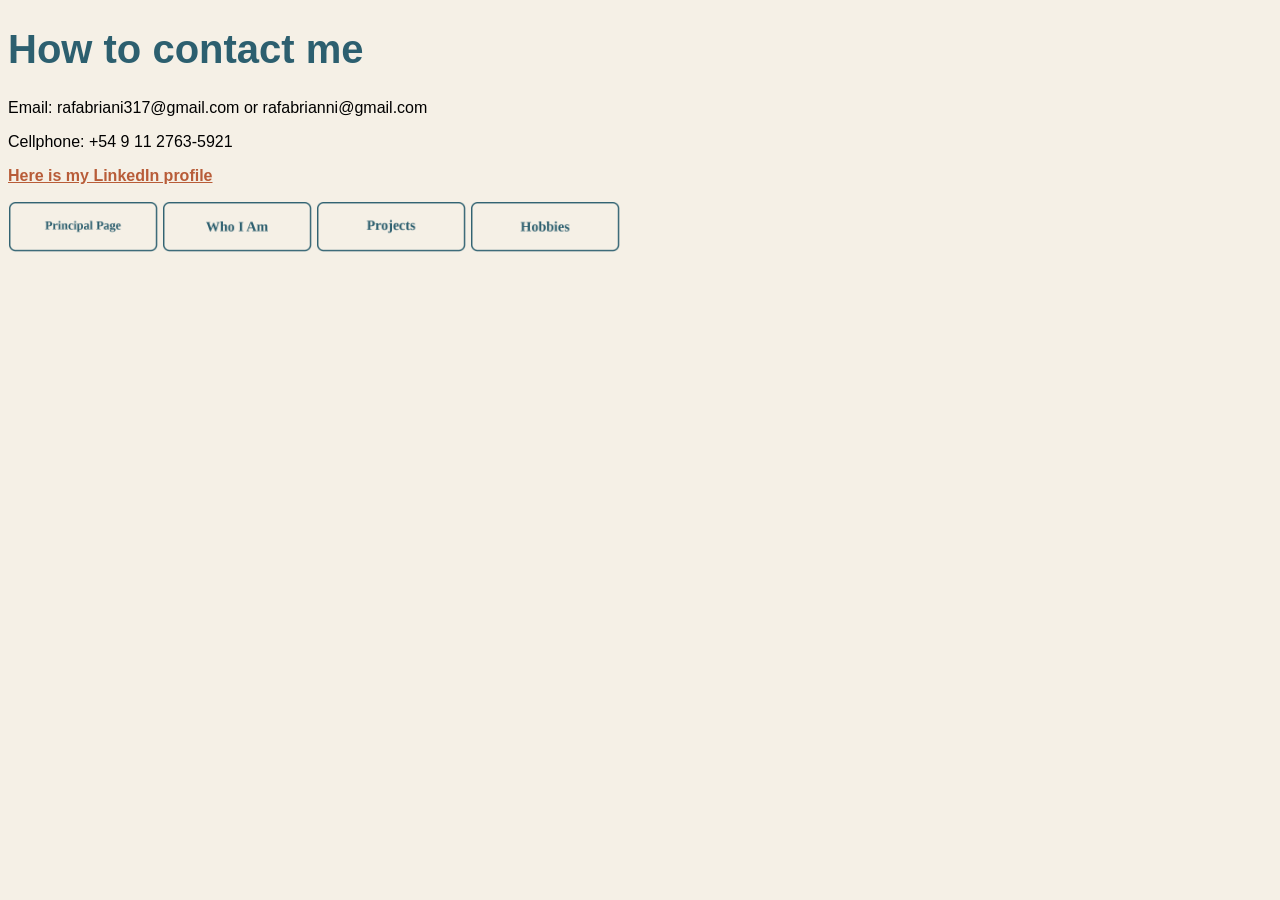
==== contact.html @ 73ac0fc0 "feat: inicializar estructura de carpetas" ====
<!DOCTYPE html>
<html lang="en">
    <head>
        <title>Contacts</title> 
        <meta charset="UTF-8"/> 
        <meta name="viewport" content="width=device-width, initial-scale=1.0"> 
        <link rel="stylesheet" href="css/style-contact.css"> 
    </head>
    
    <body>
        <main>
            <h1>How to contact me</h1>
            <p>Email: rafabriani317@gmail.com or rafabrianni@gmail.com</p>
            <p>Cellphone: +54 9 11 2763-5921</p>
            <p>
                <a href="https://www.linkedin.com/in/rafael-b-5506aa42a" target="_blank">Here is my LinkedIn profile</a>
            </p>
        </main>
        
        <nav>
            <a href="index.html"><img src="imagenes-pdfs/principal-page.png" alt="Principal Page" width="150"></a>
            <a href="who-i-am.html"><img src="imagenes-pdfs/who-i-am.png" alt="Who I Am" width="150"></a>
            <a href="projects.html"><img src="imagenes-pdfs/projects.png" alt="Projects" width="150"></a>
            <a href="interests-y-hobbies.html"><img src="imagenes-pdfs/hobbies.png" alt="Interests and Hobbies" width="150"></a>
        </nav>
    </body>
</html>
---- css/style-contact.css ----
body {
    background-color: #F5F0E6;
}

h1 {
    color: #2C5F6F;
    font-family: 'Quicksand', sans-serif;
    font-size: 40px;
    font-weight: 700;
}

p {
    font-family: 'Quicksand', sans-serif;
    font-size: 16px;
    font-weight: 400;
}

a {
    color: #B85C38;
    font-family: 'Quicksand', sans-serif;
    font-size: 16px;
    font-weight: 700;
}
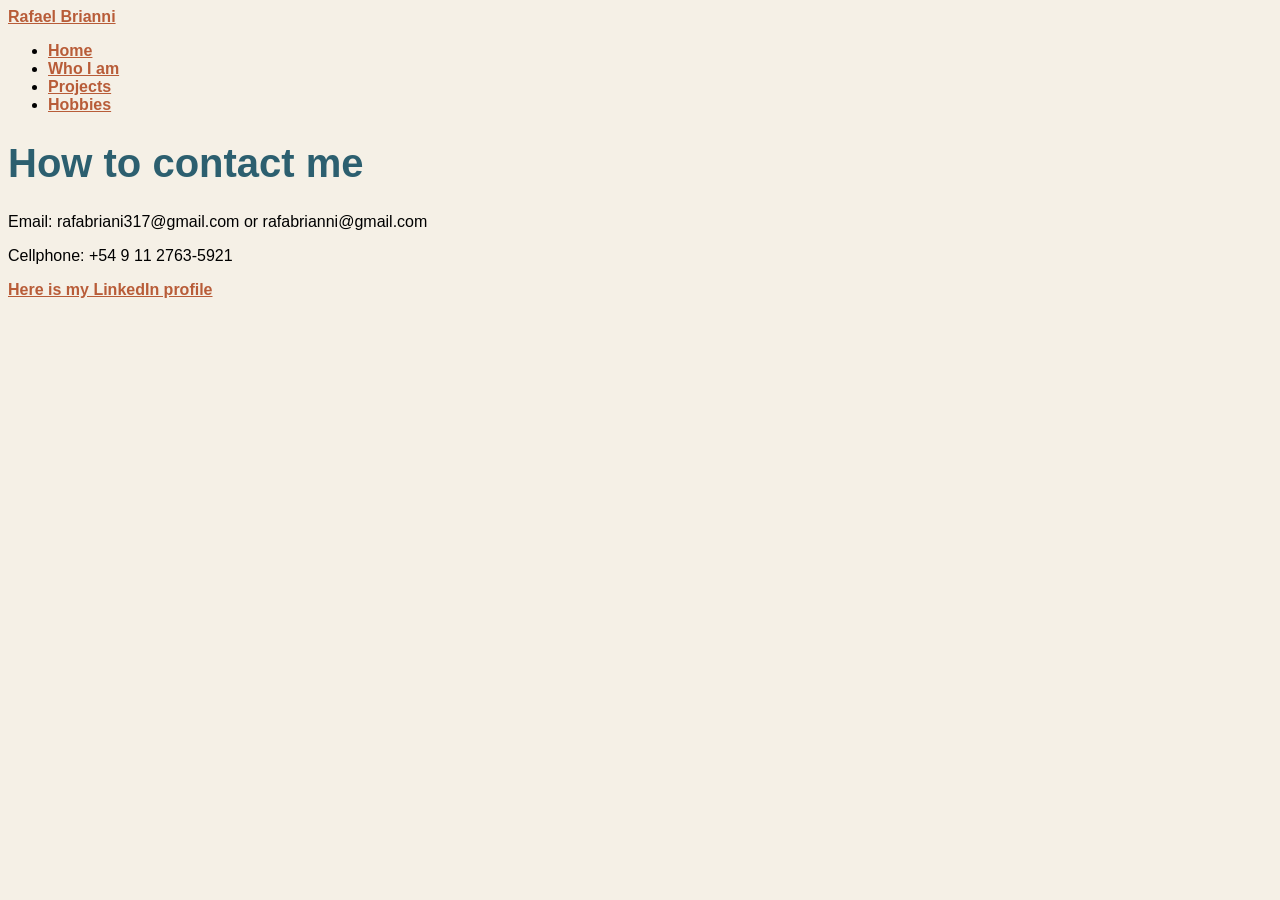
==== commit 96269a2a: "correccion del nav" ====
--- a/contact.html
+++ b/contact.html
@@ -8,6 +8,18 @@
     </head>
     
     <body>
+        <header>
+            <nav>
+                <a href="index.html" class="logo">Rafael Brianni</a>
+                <ul>
+                    <li><a href="index.html">Home</a></li>
+                    <li><a href="who-i-am.html">Who I am</a></li>
+                    <li><a href="projects.html">Projects</a></li>
+                    <li><a href="interests-y-hobbies.html">Hobbies</a></li>
+                </ul>
+            </nav>
+        </header>
+
         <main>
             <h1>How to contact me</h1>
             <p>Email: rafabriani317@gmail.com or rafabrianni@gmail.com</p>
@@ -16,12 +28,5 @@
                 <a href="https://www.linkedin.com/in/rafael-b-5506aa42a" target="_blank">Here is my LinkedIn profile</a>
             </p>
         </main>
-        
-        <nav>
-            <a href="index.html"><img src="imagenes-pdfs/principal-page.png" alt="Principal Page" width="150"></a>
-            <a href="who-i-am.html"><img src="imagenes-pdfs/who-i-am.png" alt="Who I Am" width="150"></a>
-            <a href="projects.html"><img src="imagenes-pdfs/projects.png" alt="Projects" width="150"></a>
-            <a href="interests-y-hobbies.html"><img src="imagenes-pdfs/hobbies.png" alt="Interests and Hobbies" width="150"></a>
-        </nav>
     </body>
 </html>
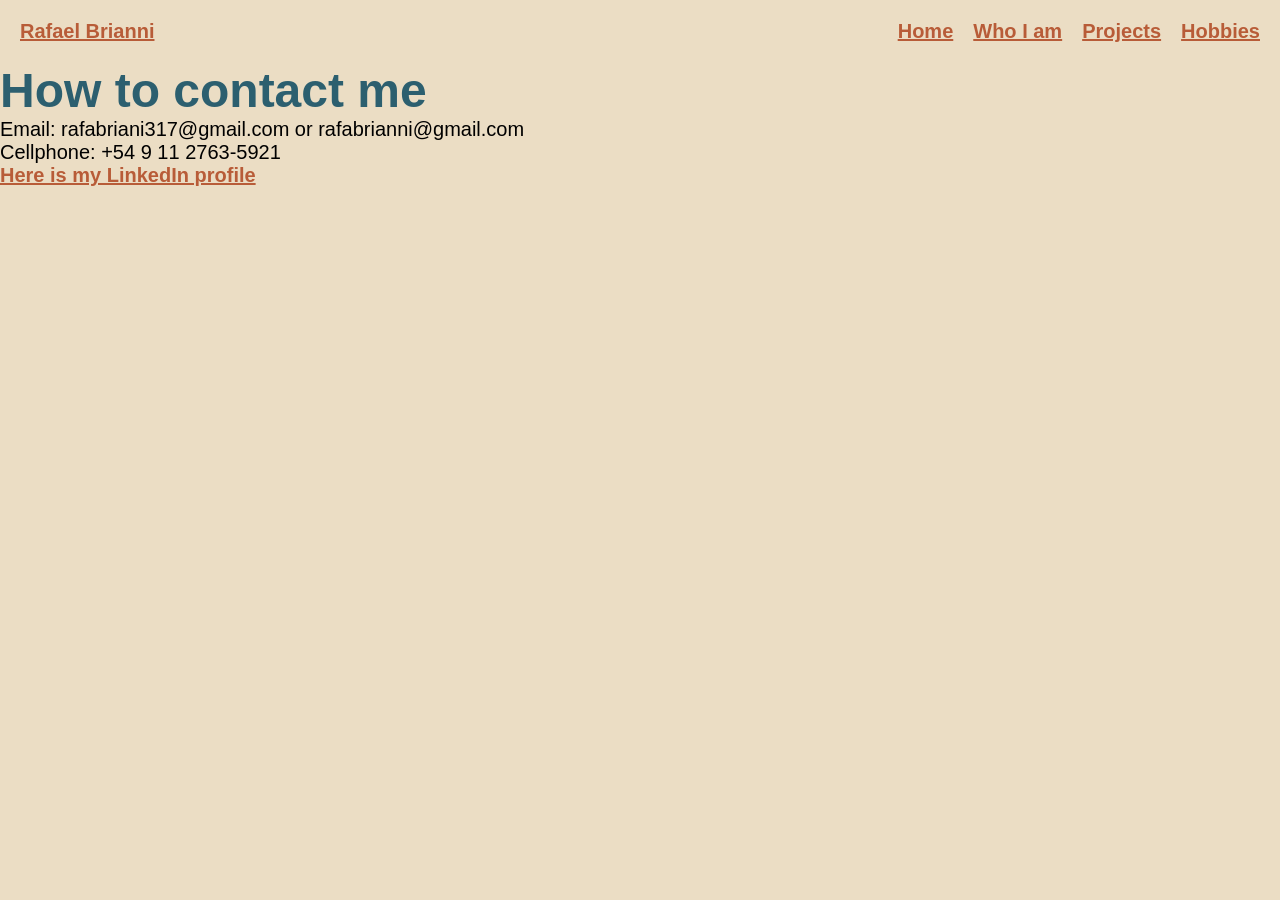
==== commit 5ddbb1e1: "ultimos cambios" ====
--- a/contact.html
+++ b/contact.html
@@ -1,32 +1,32 @@
-<!DOCTYPE html>
-<html lang="en">
-    <head>
-        <title>Contacts</title> 
-        <meta charset="UTF-8"/> 
-        <meta name="viewport" content="width=device-width, initial-scale=1.0"> 
-        <link rel="stylesheet" href="css/style-contact.css"> 
-    </head>
-    
-    <body>
-        <header>
-            <nav>
-                <a href="index.html" class="logo">Rafael Brianni</a>
-                <ul>
-                    <li><a href="index.html">Home</a></li>
-                    <li><a href="who-i-am.html">Who I am</a></li>
-                    <li><a href="projects.html">Projects</a></li>
-                    <li><a href="interests-y-hobbies.html">Hobbies</a></li>
-                </ul>
-            </nav>
-        </header>
-
-        <main>
-            <h1>How to contact me</h1>
-            <p>Email: rafabriani317@gmail.com or rafabrianni@gmail.com</p>
-            <p>Cellphone: +54 9 11 2763-5921</p>
-            <p>
-                <a href="https://www.linkedin.com/in/rafael-b-5506aa42a" target="_blank">Here is my LinkedIn profile</a>
-            </p>
-        </main>
-    </body>
+<!DOCTYPE html>
+<html lang="en">
+    <head>
+        <title>Contacts</title> 
+        <meta charset="UTF-8"/> 
+        <meta name="viewport" content="width=device-width, initial-scale=1.0"> 
+        <link rel="stylesheet" href="css/style-contact.css"> 
+    </head>
+    
+    <body>
+        <header>
+            <nav>
+                <a href="index.html">Rafael Brianni</a>
+                <ul>
+                    <li><a href="index.html">Home</a></li>
+                    <li><a href="who-i-am.html">Who I am</a></li>
+                    <li><a href="projects.html">Projects</a></li>
+                    <li><a href="interests-y-hobbies.html">Hobbies</a></li>
+                </ul>
+            </nav>
+        </header>
+
+        <main>
+            <h1>How to contact me</h1>
+            <p>Email: rafabriani317@gmail.com or rafabrianni@gmail.com</p>
+            <p>Cellphone: +54 9 11 2763-5921</p>
+            <p>
+                <a href="https://www.linkedin.com/in/rafael-b-5506aa42a" target="_blank">Here is my LinkedIn profile</a>
+            </p>
+        </main>
+    </body>
 </html>
--- a/css/style-contact.css
+++ b/css/style-contact.css
@@ -1,23 +1,39 @@
-body {
-    background-color: #F5F0E6;
-}
-
-h1 {
-    color: #2C5F6F;
-    font-family: 'Quicksand', sans-serif;
-    font-size: 40px;
-    font-weight: 700;
-}
-
-p {
-    font-family: 'Quicksand', sans-serif;
-    font-size: 16px;
-    font-weight: 400;
-}
-
-a {
-    color: #B85C38;
-    font-family: 'Quicksand', sans-serif;
-    font-size: 16px;
-    font-weight: 700;
-}
+* { margin: 0; padding: 0; box-sizing: border-box; }
+
+body {
+    background-color: #EBDDC4;
+}
+
+h1 {
+    color: #2C5F6F;
+    font-family: 'Quicksand', sans-serif;
+    font-size: 48px;
+    font-weight: 700;
+}
+
+p {
+    font-family: 'Quicksand', sans-serif;
+    font-size: 20px;
+    font-weight: 400;
+}
+
+a {
+    color: #B85C38;
+    font-family: 'Quicksand', sans-serif;
+    font-size: 20px;
+    font-weight: 700;
+}
+
+nav {
+    display: flex;
+    justify-content: space-between;
+    align-items: center;
+    padding: 20px;
+}
+
+nav ul {
+    display: flex;
+    align-items: center;
+    gap: 20px;
+    list-style: none;
+}
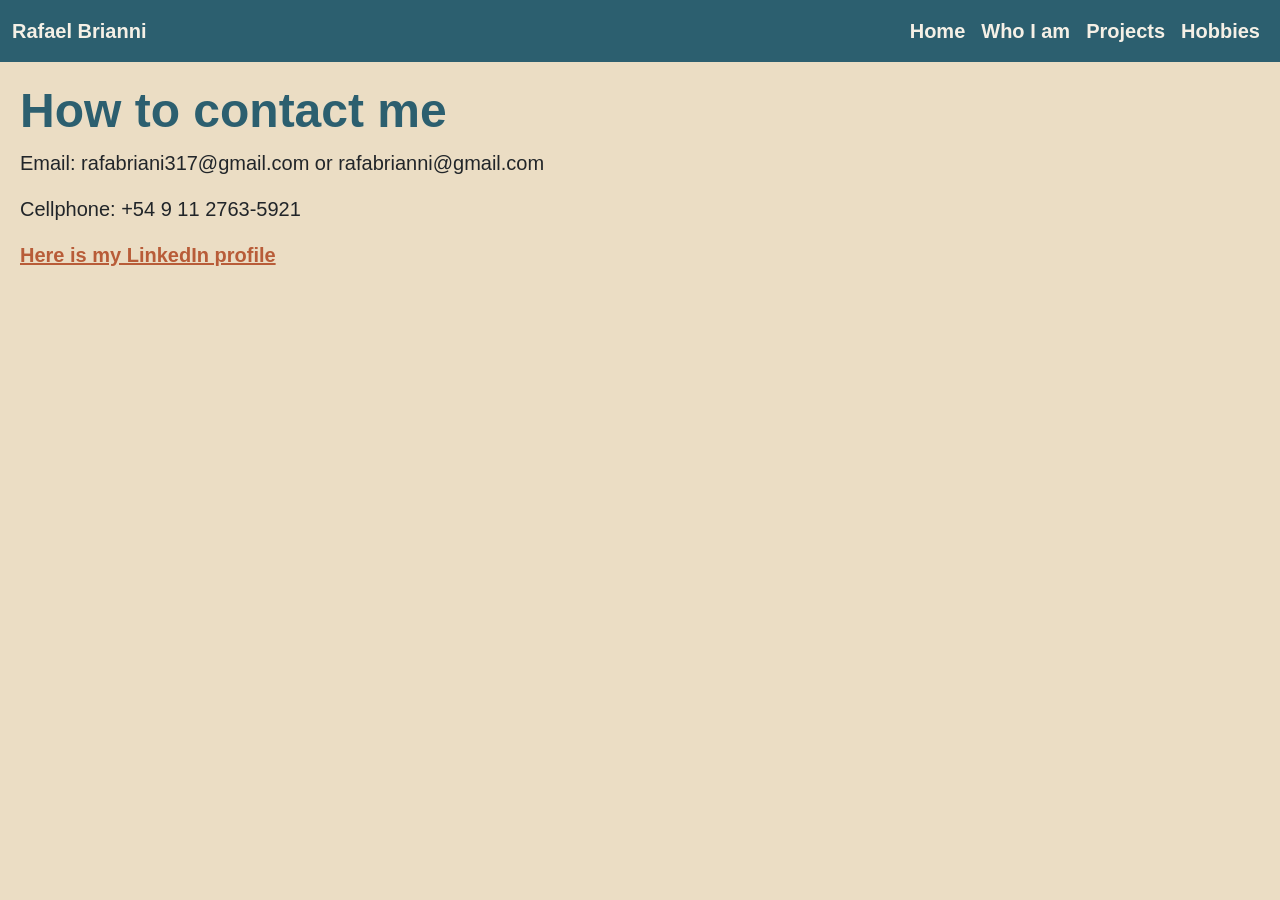
==== commit 5863fd9c: "preentrega 4" ====
--- a/contact.html
+++ b/contact.html
@@ -4,19 +4,27 @@
         <title>Contacts</title> 
         <meta charset="UTF-8"/> 
         <meta name="viewport" content="width=device-width, initial-scale=1.0"> 
+        <link rel="stylesheet" href="https://cdn.jsdelivr.net/npm/bootstrap@5.3.3/dist/css/bootstrap.min.css">
         <link rel="stylesheet" href="css/style-contact.css"> 
     </head>
     
     <body>
         <header>
-            <nav>
-                <a href="index.html">Rafael Brianni</a>
-                <ul>
-                    <li><a href="index.html">Home</a></li>
-                    <li><a href="who-i-am.html">Who I am</a></li>
-                    <li><a href="projects.html">Projects</a></li>
-                    <li><a href="interests-y-hobbies.html">Hobbies</a></li>
-                </ul>
+            <nav class="navbar navbar-expand-lg">
+                <div class="container-fluid">
+                    <a class="navbar-brand" href="index.html">Rafael Brianni</a>
+                    <button class="navbar-toggler" type="button" data-bs-toggle="collapse" data-bs-target="#menu" aria-controls="menu" aria-expanded="false" aria-label="Toggle navigation">
+                        <span class="navbar-toggler-icon"></span>
+                    </button>
+                    <div class="collapse navbar-collapse" id="menu">
+                        <ul class="navbar-nav ms-auto">
+                            <li class="nav-item"><a class="nav-link" href="index.html">Home</a></li>
+                            <li class="nav-item"><a class="nav-link" href="who-i-am.html">Who I am</a></li>
+                            <li class="nav-item"><a class="nav-link" href="projects.html">Projects</a></li>
+                            <li class="nav-item"><a class="nav-link" href="interests-y-hobbies.html">Hobbies</a></li>
+                        </ul>
+                    </div>
+                </div>
             </nav>
         </header>
 
@@ -28,5 +36,6 @@
                 <a href="https://www.linkedin.com/in/rafael-b-5506aa42a" target="_blank">Here is my LinkedIn profile</a>
             </p>
         </main>
+        <script src="https://cdn.jsdelivr.net/npm/bootstrap@5.3.3/dist/js/bootstrap.bundle.min.js"></script>
     </body>
 </html>
--- a/css/style-contact.css
+++ b/css/style-contact.css
@@ -1,39 +1,82 @@
-* { margin: 0; padding: 0; box-sizing: border-box; }
-
-body {
-    background-color: #EBDDC4;
-}
-
-h1 {
-    color: #2C5F6F;
-    font-family: 'Quicksand', sans-serif;
-    font-size: 48px;
-    font-weight: 700;
-}
-
-p {
-    font-family: 'Quicksand', sans-serif;
-    font-size: 20px;
-    font-weight: 400;
-}
-
-a {
-    color: #B85C38;
-    font-family: 'Quicksand', sans-serif;
-    font-size: 20px;
-    font-weight: 700;
-}
-
-nav {
-    display: flex;
-    justify-content: space-between;
-    align-items: center;
-    padding: 20px;
-}
-
-nav ul {
-    display: flex;
-    align-items: center;
-    gap: 20px;
-    list-style: none;
-}
+* { margin: 0; padding: 0; box-sizing: border-box; }
+
+body {
+    background-color: #EBDDC4;
+}
+
+h1 {
+    color: #2C5F6F;
+    font-family: 'Quicksand', sans-serif;
+    font-size: 48px;
+    font-weight: 700;
+}
+
+p {
+    font-family: 'Quicksand', sans-serif;
+    font-size: 20px;
+    font-weight: 400;
+}
+
+a {
+    color: #B85C38;
+    font-family: 'Quicksand', sans-serif;
+    font-size: 20px;
+    font-weight: 700;
+}
+
+main {
+    padding: 20px;
+}
+
+/* Navbar de Bootstrap con la paleta propia */
+.navbar {
+    background-color: #2C5F6F;
+}
+
+.navbar .navbar-brand,
+.navbar .nav-link {
+    color: #F5F0E6;
+    font-size: 20px;
+    font-weight: 700;
+    transition: color 0.3s, opacity 0.3s;
+}
+
+.navbar .navbar-brand:hover,
+.navbar .navbar-brand:focus,
+.navbar .nav-link:hover,
+.navbar .nav-link:focus {
+    color: #B85C38;
+}
+
+.navbar .navbar-brand:active,
+.navbar .nav-link:active {
+    opacity: 0.7;
+}
+
+.navbar-toggler {
+    border-color: #F5F0E6;
+    transition: border-color 0.3s, opacity 0.3s;
+}
+
+.navbar-toggler:hover,
+.navbar-toggler:focus {
+    border-color: #B85C38;
+}
+
+.navbar-toggler:active {
+    opacity: 0.7;
+}
+
+/* Estados de los links */
+a {
+    transition: color 0.3s, opacity 0.3s;
+}
+
+a:hover,
+a:focus {
+    color: #2C5F6F;
+}
+
+a:active {
+    opacity: 0.7;
+}
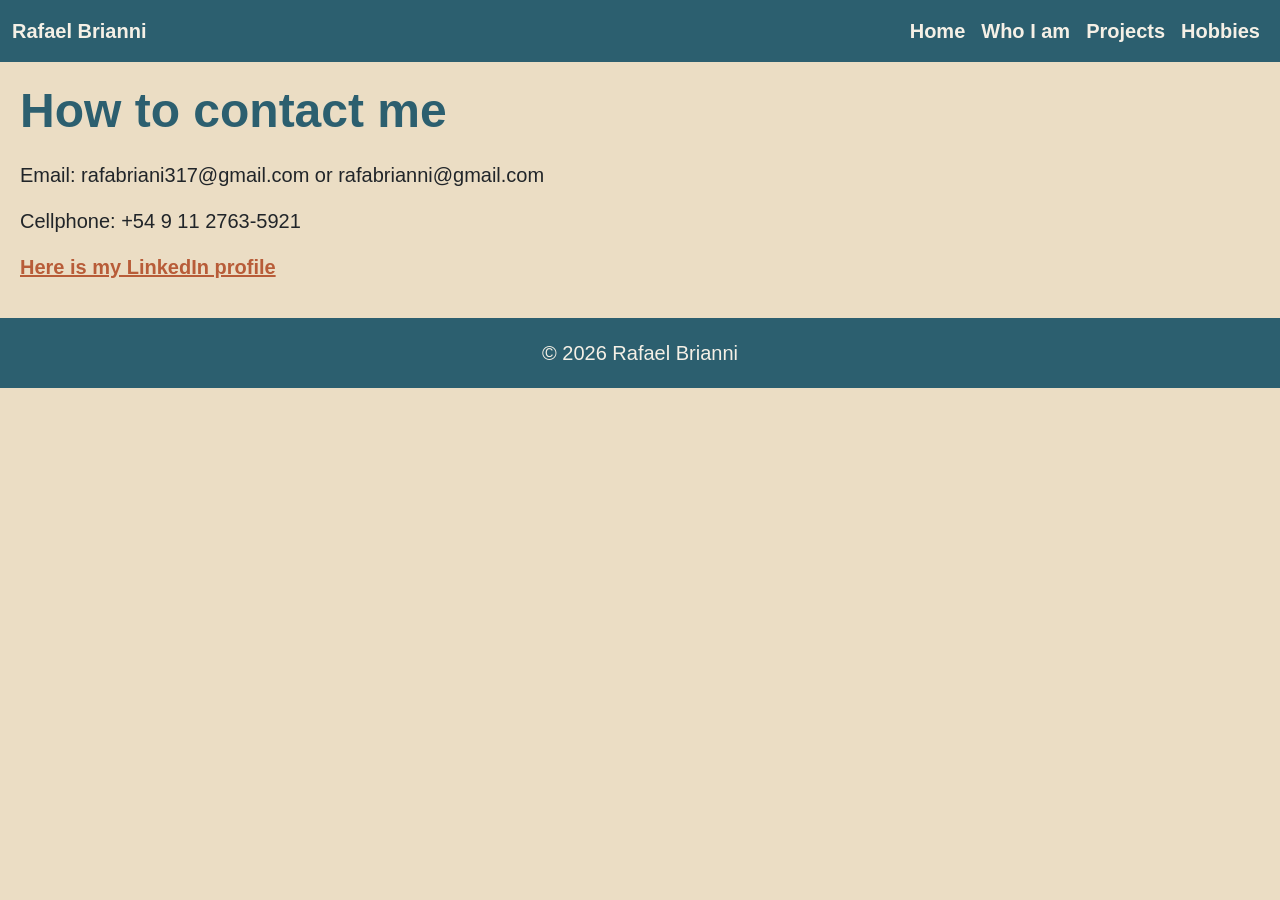
==== commit bbb7e6ef: "Preentrega 6" ====
--- a/contact.html
+++ b/contact.html
@@ -1,11 +1,11 @@
 <!DOCTYPE html>
 <html lang="en">
     <head>
-        <title>Contacts</title> 
+        <title>Contact</title>
         <meta charset="UTF-8"/> 
         <meta name="viewport" content="width=device-width, initial-scale=1.0"> 
         <link rel="stylesheet" href="https://cdn.jsdelivr.net/npm/bootstrap@5.3.3/dist/css/bootstrap.min.css">
-        <link rel="stylesheet" href="css/style-contact.css"> 
+        <link rel="stylesheet" href="css/styles.css">
     </head>
     
     <body>
@@ -36,6 +36,10 @@
                 <a href="https://www.linkedin.com/in/rafael-b-5506aa42a" target="_blank">Here is my LinkedIn profile</a>
             </p>
         </main>
+        <footer>
+            <p>© 2026 Rafael Brianni</p>
+        </footer>
+
         <script src="https://cdn.jsdelivr.net/npm/bootstrap@5.3.3/dist/js/bootstrap.bundle.min.js"></script>
     </body>
 </html>
--- a/css/styles.css
+++ b/css/styles.css
@@ -0,0 +1,206 @@
+* {
+  margin: 0;
+  padding: 0;
+  box-sizing: border-box;
+}
+
+body {
+  background-color: #EBDDC4;
+}
+
+main {
+  padding: 20px;
+}
+
+h1 {
+  color: #2C5F6F;
+  font-family: "Quicksand", sans-serif;
+  font-size: 48px;
+  font-weight: 700;
+  margin-bottom: 20px;
+}
+
+h2 {
+  color: #2C5F6F;
+  font-family: "Quicksand", sans-serif;
+  font-size: 36px;
+  font-weight: 700;
+}
+
+p {
+  font-family: "Quicksand", sans-serif;
+  font-size: 20px;
+  font-weight: 400;
+}
+
+a {
+  color: #B85C38;
+  font-family: "Quicksand", sans-serif;
+  font-size: 20px;
+  font-weight: 700;
+  transition: color 0.3s, opacity 0.3s;
+}
+a:hover, a:focus {
+  color: #2C5F6F;
+}
+a:active {
+  opacity: 0.7;
+}
+
+figcaption,
+table {
+  font-family: "Quicksand", sans-serif;
+  font-size: 20px;
+}
+
+.navbar {
+  background-color: #2C5F6F;
+}
+
+.navbar .navbar-brand,
+.navbar .nav-link {
+  color: #F5F0E6;
+  font-size: 20px;
+  font-weight: 700;
+  transition: color 0.3s, opacity 0.3s;
+}
+.navbar .navbar-brand:hover, .navbar .navbar-brand:focus,
+.navbar .nav-link:hover,
+.navbar .nav-link:focus {
+  color: #B85C38;
+}
+.navbar .navbar-brand:active,
+.navbar .nav-link:active {
+  opacity: 0.7;
+}
+
+footer {
+  background-color: #2C5F6F;
+  color: #F5F0E6;
+  padding: 20px;
+  text-align: center;
+}
+footer p {
+  margin-bottom: 0;
+}
+
+.about {
+  margin-bottom: 20px;
+}
+
+.about-content {
+  display: flex;
+  flex-direction: column;
+  align-items: center;
+  gap: 20px;
+}
+@media (min-width: 1024px) {
+  .about-content {
+    flex-direction: row;
+  }
+}
+
+.navbar-toggler {
+  border-color: #F5F0E6;
+  transition: border-color 0.3s, opacity 0.3s;
+}
+.navbar-toggler:hover, .navbar-toggler:focus {
+  border-color: #B85C38;
+}
+.navbar-toggler:active {
+  opacity: 0.7;
+}
+
+.carousel-control-prev,
+.carousel-control-next {
+  transition: opacity 0.3s;
+}
+.carousel-control-prev:hover, .carousel-control-prev:focus,
+.carousel-control-next:hover,
+.carousel-control-next:focus {
+  opacity: 1;
+}
+.carousel-control-prev:active,
+.carousel-control-next:active {
+  opacity: 0.7;
+}
+
+.cards {
+  display: grid;
+  grid-template-columns: 1fr;
+  grid-template-areas: "whoiam" "projects" "hobbies" "contact";
+  gap: 20px;
+}
+@media (min-width: 1024px) {
+  .cards {
+    grid-template-columns: 1fr 1fr;
+    grid-template-areas: "whoiam projects" "hobbies contact";
+  }
+}
+
+.card {
+  padding: 20px;
+  color: #2C5F6F;
+}
+.card:nth-child(1) {
+  grid-area: whoiam;
+}
+.card:nth-child(2) {
+  grid-area: projects;
+}
+.card:nth-child(3) {
+  grid-area: hobbies;
+}
+.card:nth-child(4) {
+  grid-area: contact;
+}
+
+.carousel {
+  max-width: 800px;
+}
+
+.table th,
+.table td {
+  background-color: transparent;
+  color: #2C5F6F;
+  font-size: 14px;
+  padding: 4px;
+}
+@media (min-width: 768px) {
+  .table th,
+  .table td {
+    font-size: 20px;
+    padding: 8px;
+  }
+}
+
+caption {
+  caption-side: top;
+}
+
+@keyframes aparecer {
+  0% {
+    opacity: 0;
+    transform: translateY(20px);
+  }
+  60% {
+    opacity: 1;
+  }
+  100% {
+    opacity: 1;
+    transform: translateY(0);
+  }
+}
+h1 {
+  animation: aparecer 0.5s ease-out forwards;
+}
+
+@media (prefers-reduced-motion: reduce) {
+  *,
+  *::before,
+  *::after {
+    animation-duration: 0.01ms !important;
+    animation-iteration-count: 1 !important;
+    transition-duration: 0.01ms !important;
+  }
+}
